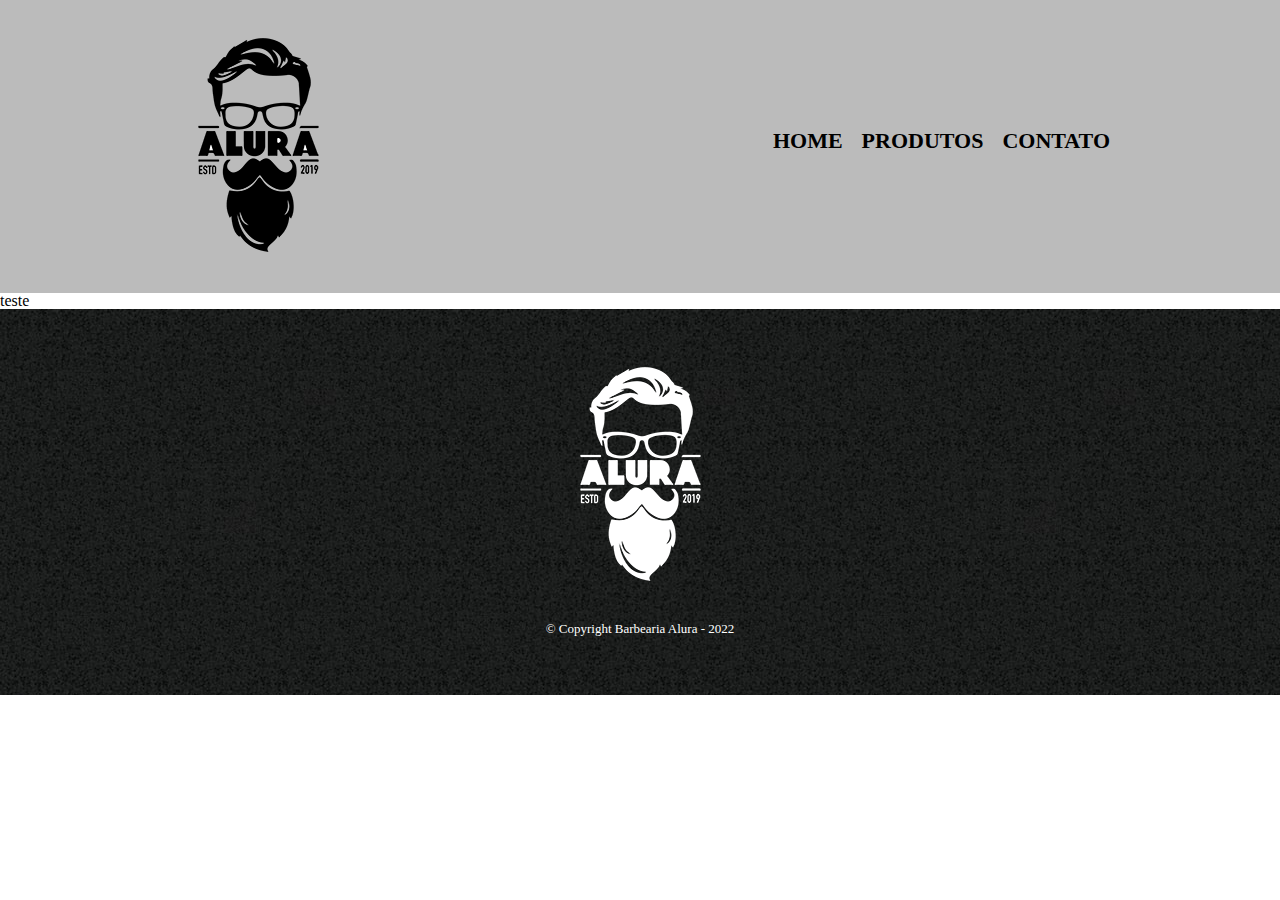
==== contato.html @ e4066982 "inicio da Parte 3" ====
<!DOCTYPE html>
<html lang="pr-br">
  <head>
    <meta charset="UTF-8" />
    <meta http-equiv="X-UA-Compatible" content="IE=edge" />
    <meta name="viewport" content="width=device-width, initial-scale=1.0" />

    <link rel="stylesheet" href="./css/reset.css" />
    <link rel="stylesheet" href="./css/style.css" />

    <title>Contato - Barbearia Alura</title>
  </head>

  <body>
    <header>
      <div class="caixa">
        <h1><img src="./imagens/logo.png" /></h1>

        <nav>
          <ul>
            <li><a href="index.html">Home</a></li>
            <li><a href="produtos.html">Produtos</a></li>
            <li><a href="contato.html">Contato</a></li>
          </ul>
        </nav>
      </div>
    </header>

    <main>teste</main>

    <footer>
      <img src="./imagens/logo-branco.png" />
      <p class="copyright">&copy; Copyright Barbearia Alura - 2022</p>
    </footer>
  </body>
</html>
---- css/style.css ----
header {
  background: #bbbbbb;
  padding: 20px 0;
}

.caixa {
  position: relative;
  width: 940px;
  margin: 0 auto;
}

nav {
  position: absolute;
  top: 110px;
  right: 0;
}

nav li {
  display: inline;
  margin: 0 0 0 15px;
}

nav a {
  text-transform: uppercase;
  color: #000000;
  font-weight: bold;
  font-size: 22px;
  text-decoration: none;
}

nav a:hover {
  color: #b78c19;
  text-decoration: underline;
}

.produtos {
  width: 940px;
  margin: 0 auto;
  padding: 50px 0;
}

.produtos li {
  display: inline-block;
  text-align: center;
  width: 30%;
  vertical-align: top;
  margin: 0 1.5%;
  padding: 30px 20px;
  box-sizing: border-box;
  border: 2px solid #000000;
  border-radius: 10px;
}

.produtos li:hover {
  border-color: #b78c19;
}

.produtos li:hover h2 {
  font-size: 34px;
}

.produtos li:active {
  border-color: #088C19;
}

.produtos h2 {
  font-size: 30px;
  font-weight: bold;
}

.produto-descricao {
  font-size: 18px;
}

.produto-preco {
  font-size: 22px;
  font-weight: bold;
  margin-top: 10px;
}

footer {
  text-align: center;
  background: url(/imagens/bg.jpg);
  padding: 40px 0;
}

.copyright {
  color: #FFFFFF;
  font-size: 13px;
  margin: 20px;
}
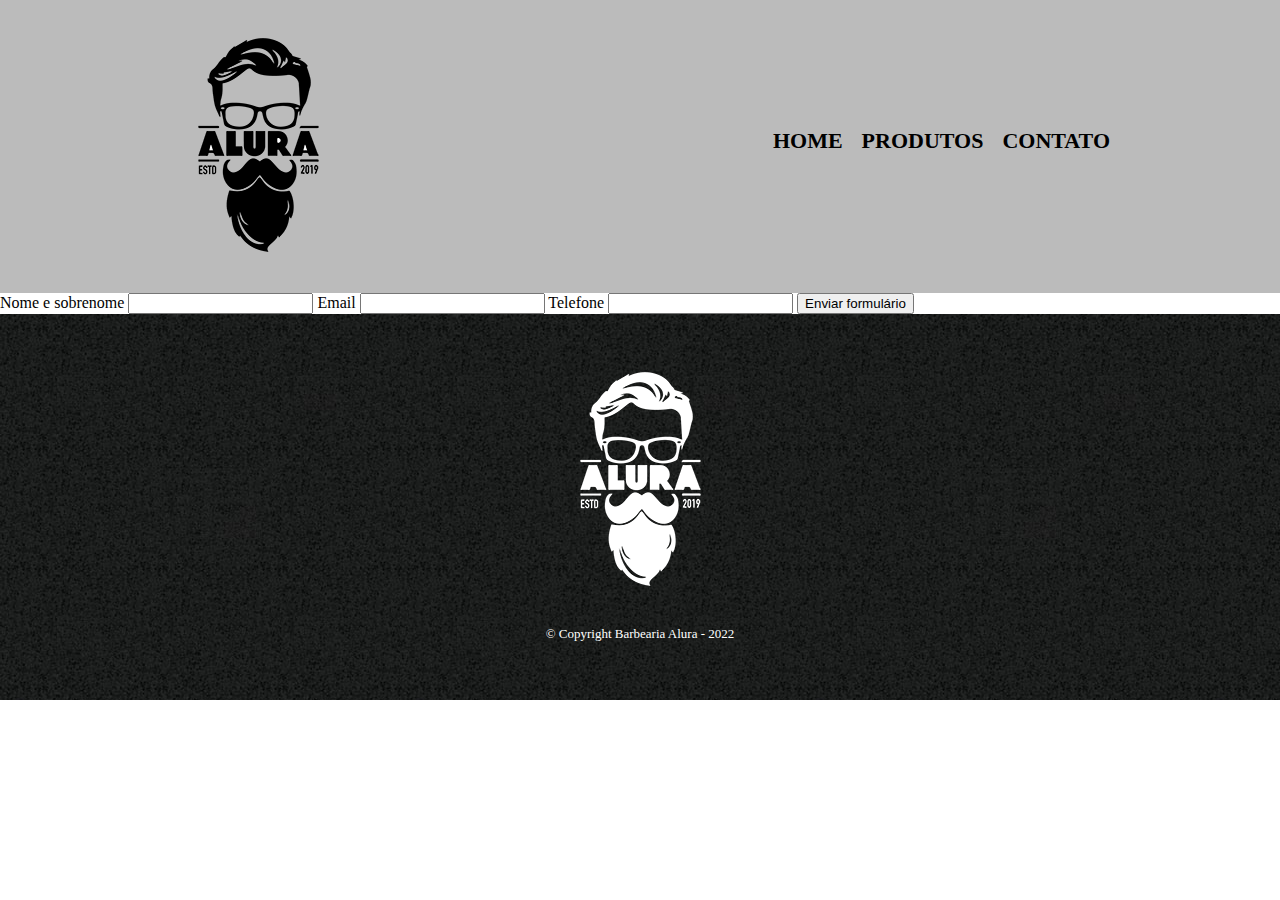
==== commit 20e6b936: "estrutura básica" ====
--- a/contato.html
+++ b/contato.html
@@ -26,7 +26,20 @@
       </div>
     </header>
 
-    <main>teste</main>
+    <main>
+      <form>
+        <label for="nomesobrenome">Nome e sobrenome</label>
+        <input type="text" id="nomesobrenome" />
+
+        <label for="email">Email</label>
+        <input type="text" id="email" />
+
+        <label for="telefone">Telefone</label>
+        <input type="text" id="telefone" />
+
+        <input type="submit" value="Enviar formulário" />
+      </form>
+    </main>
 
     <footer>
       <img src="./imagens/logo-branco.png" />
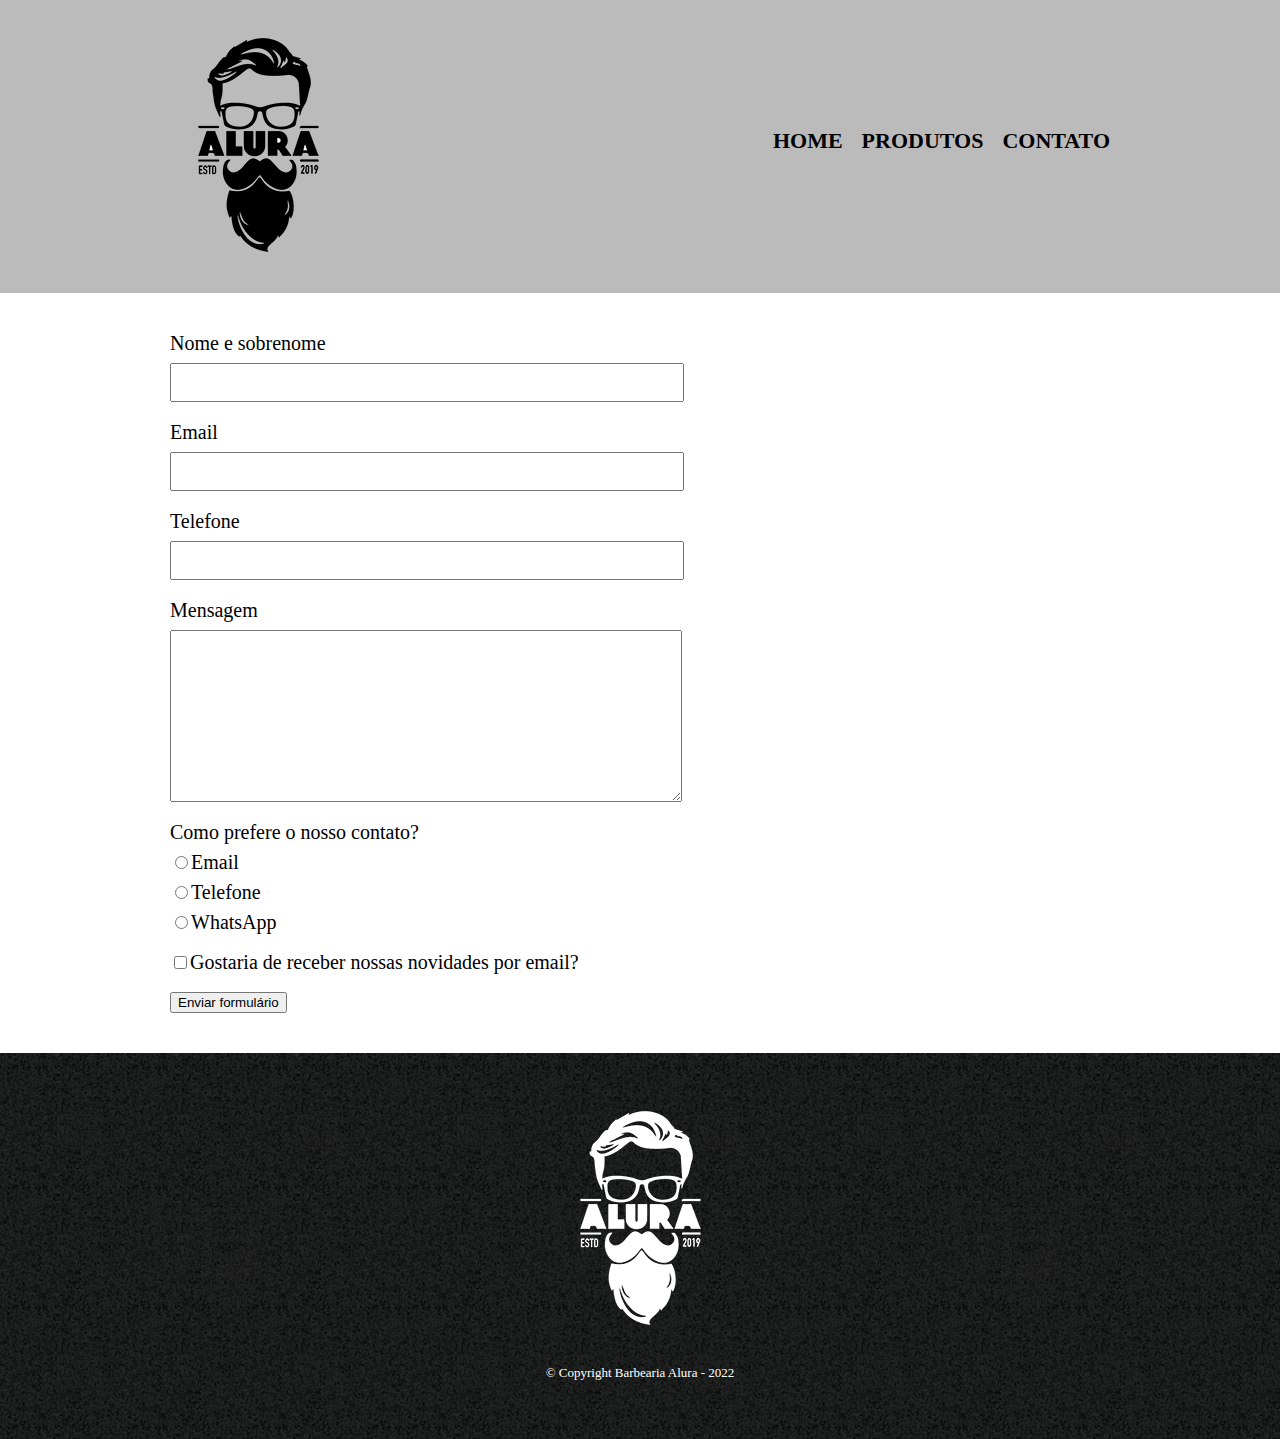
==== commit 39e82f99: "formularios complexos" ====
--- a/contato.html
+++ b/contato.html
@@ -29,13 +29,51 @@
     <main>
       <form>
         <label for="nomesobrenome">Nome e sobrenome</label>
-        <input type="text" id="nomesobrenome" />
+        <input type="text" id="nomesobrenome" class="input-padrao"/>
 
         <label for="email">Email</label>
-        <input type="text" id="email" />
+        <input type="text" id="email" class="input-padrao" />
 
         <label for="telefone">Telefone</label>
-        <input type="text" id="telefone" />
+        <input type="text" id="telefone" class="input-padrao" />
+
+        <label for="mensagem">Mensagem</label>
+        <textarea id="mensagem" cols="30" rows="10" class="input-padrao"></textarea>
+
+        <div>
+          <p>Como prefere o nosso contato?</p>
+          <label for="radio-email"
+            ><input
+              type="radio"
+              name="contato"
+              value="email"
+              id="radio-email"
+            />Email</label
+          >
+
+          <label for="radio-telefone"
+            ><input
+              type="radio"
+              name="contato"
+              value="telefone"
+              id="radio-telefone"
+            />Telefone</label
+          >
+
+          <label for="radio-whatsapp"
+            ><input
+              type="radio"
+              name="contato"
+              value="whatsapp"
+              id="radio-whatsapp"
+            />WhatsApp</label
+          >
+        </div>
+
+        <label class="checkbox" 
+          ><input type="checkbox" />Gostaria de receber nossas novidades por
+          email?</label
+        >
 
         <input type="submit" value="Enviar formulário" />
       </form>
--- a/css/style.css
+++ b/css/style.css
@@ -60,7 +60,7 @@
 }
 
 .produtos li:active {
-  border-color: #088C19;
+  border-color: #088c19;
 }
 
 .produtos h2 {
@@ -85,7 +85,33 @@
 }
 
 .copyright {
-  color: #FFFFFF;
+  color: #ffffff;
   font-size: 13px;
   margin: 20px;
-}+}
+
+main {
+  width: 940px;
+  margin: 0 auto;
+}
+
+form {
+  margin: 40px 0;
+}
+
+form label, form p {
+  display: block;
+  font-size: 20px;
+  margin: 0 0 10px;
+}
+
+.input-padrao {
+  display: block;
+  margin: 0 0 20px;
+  padding: 10px 20px;
+  width: 50%;
+}
+
+.checkbox {
+  margin: 20px 0;
+}
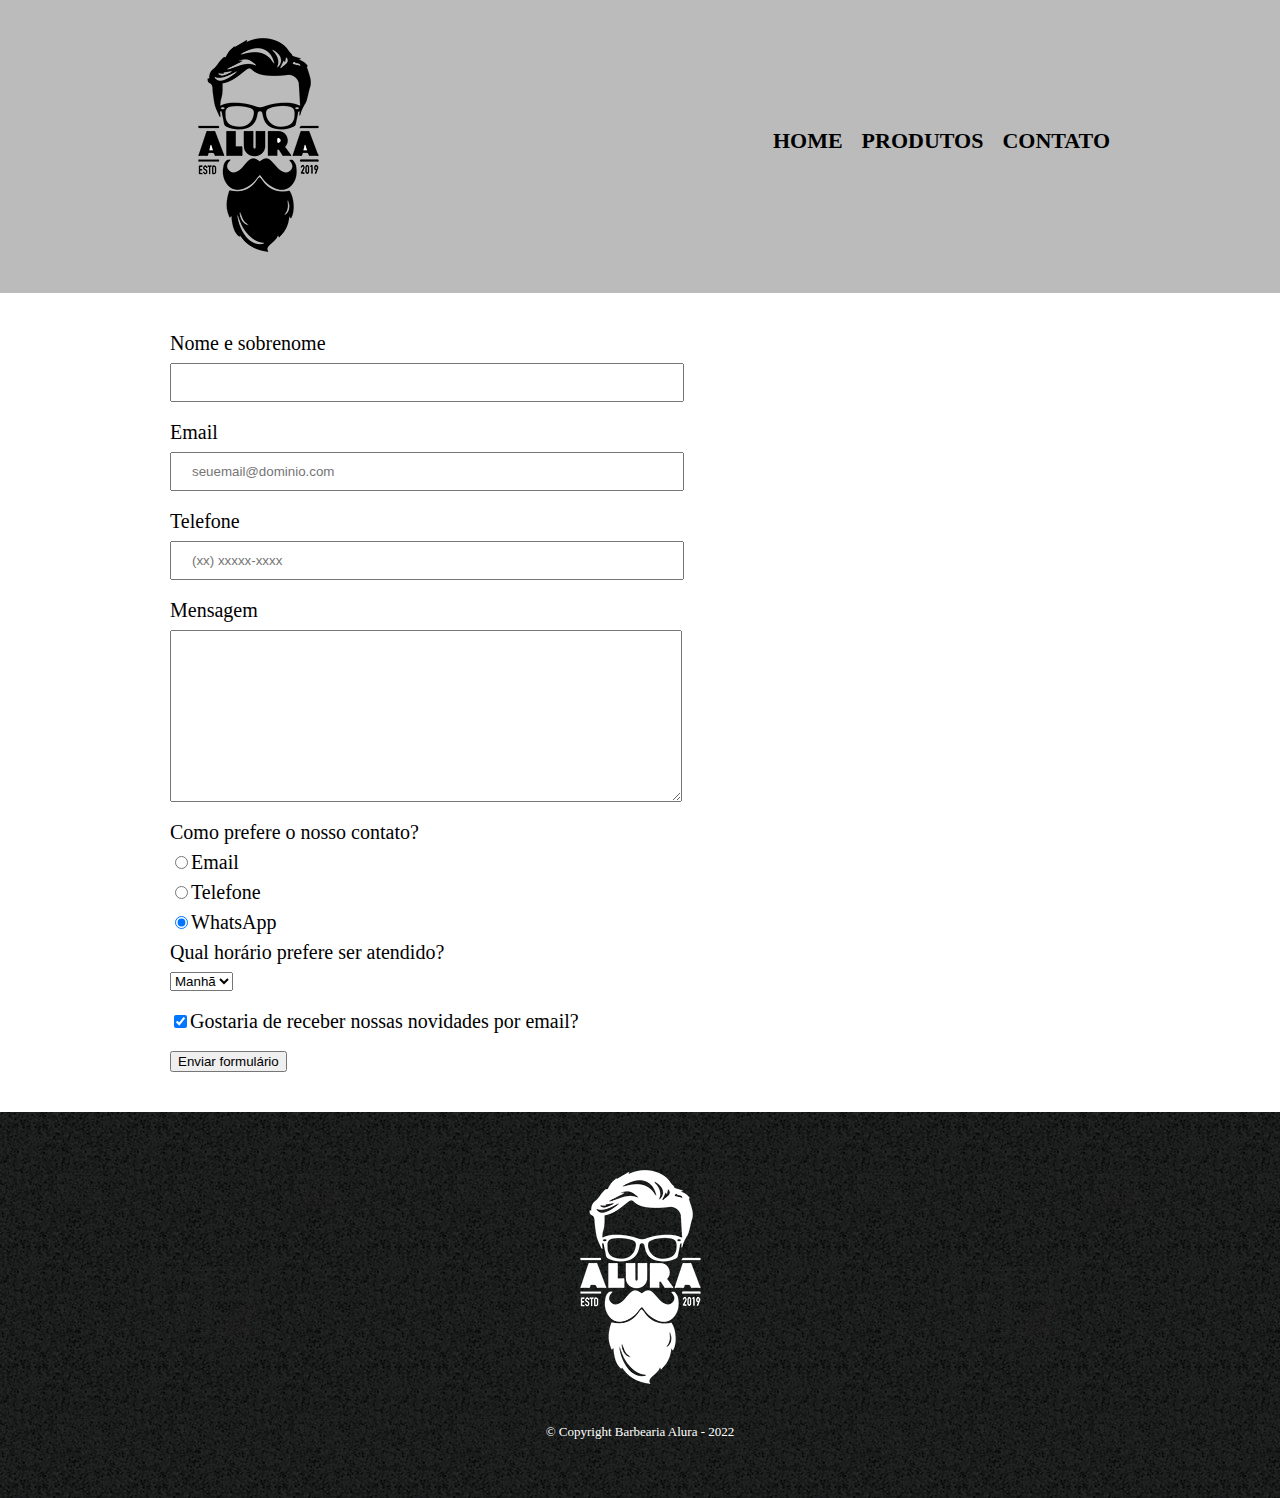
==== commit cc5717a2: "dados importantes" ====
--- a/contato.html
+++ b/contato.html
@@ -29,21 +29,27 @@
     <main>
       <form>
         <label for="nomesobrenome">Nome e sobrenome</label>
-        <input type="text" id="nomesobrenome" class="input-padrao"/>
+        <input type="text" id="nomesobrenome" class="input-padrao" required />
 
         <label for="email">Email</label>
-        <input type="text" id="email" class="input-padrao" />
+        <input type="email" id="email" class="input-padrao" required placeholder="seuemail@dominio.com" />
 
         <label for="telefone">Telefone</label>
-        <input type="text" id="telefone" class="input-padrao" />
-
+        <input type="tel" id="telefone" class="input-padrao" required placeholder="(xx) xxxxx-xxxx" />
+        
         <label for="mensagem">Mensagem</label>
-        <textarea id="mensagem" cols="30" rows="10" class="input-padrao"></textarea>
+        <textarea
+          id="mensagem"
+          cols="30"
+          rows="10"
+          class="input-padrao"
+          required
+        ></textarea>
 
         <div>
           <p>Como prefere o nosso contato?</p>
-          <label for="radio-email"
-            ><input
+          <label for="radio-email">
+            <input
               type="radio"
               name="contato"
               value="email"
@@ -51,8 +57,8 @@
             />Email</label
           >
 
-          <label for="radio-telefone"
-            ><input
+          <label for="radio-telefone">
+            <input
               type="radio"
               name="contato"
               value="telefone"
@@ -60,18 +66,28 @@
             />Telefone</label
           >
 
-          <label for="radio-whatsapp"
-            ><input
+          <label for="radio-whatsapp">
+            <input
               type="radio"
               name="contato"
               value="whatsapp"
               id="radio-whatsapp"
+              checked
             />WhatsApp</label
           >
         </div>
 
-        <label class="checkbox" 
-          ><input type="checkbox" />Gostaria de receber nossas novidades por
+        <div>
+          <p>Qual horário prefere ser atendido?</p>
+          <select>
+            <option>Manhã</option>
+            <option>Tarde</option>
+            <option>Noite</option>
+          </select>
+        </div>
+
+        <label class="checkbox"
+          ><input type="checkbox" checked />Gostaria de receber nossas novidades por
           email?</label
         >
 
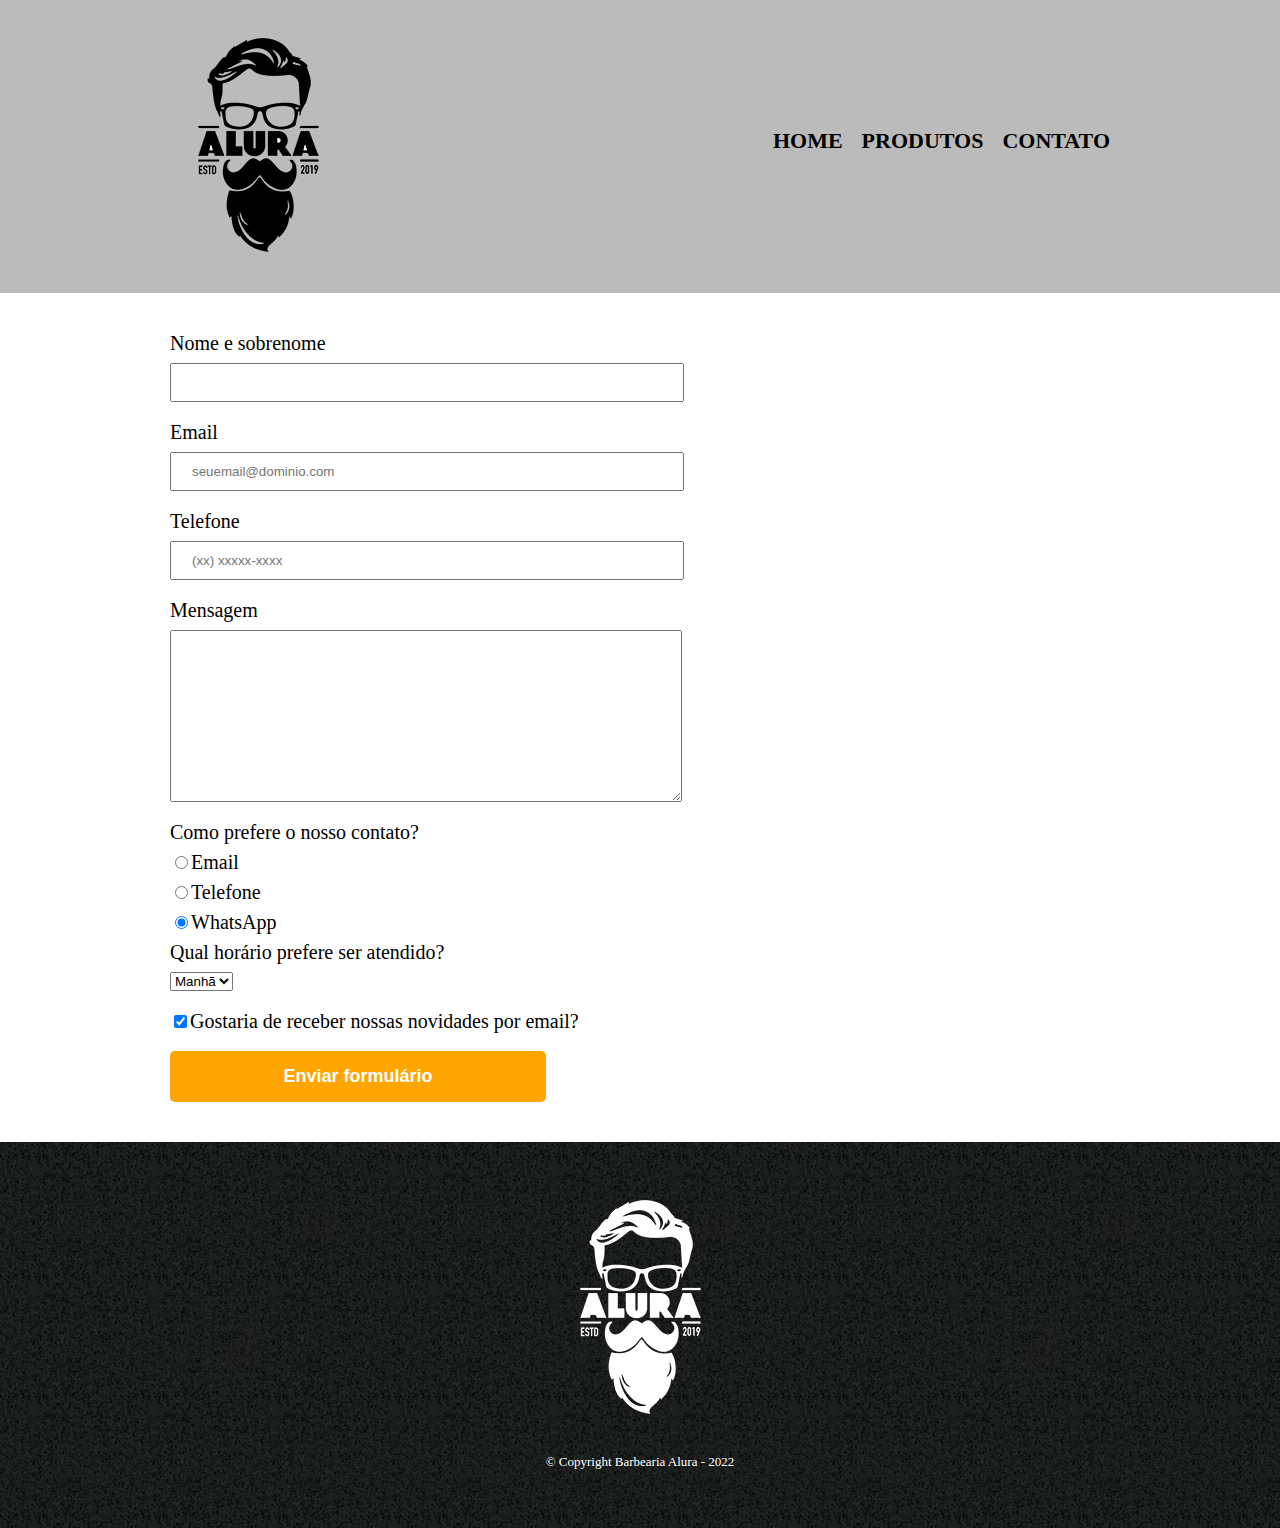
==== commit fd3b9bd3: "transformações" ====
--- a/contato.html
+++ b/contato.html
@@ -14,7 +14,7 @@
   <body>
     <header>
       <div class="caixa">
-        <h1><img src="./imagens/logo.png" /></h1>
+        <h1><img src="./imagens/logo.png" alt="Logo da Barbearia Alura" /></h1>
 
         <nav>
           <ul>
@@ -32,11 +32,23 @@
         <input type="text" id="nomesobrenome" class="input-padrao" required />
 
         <label for="email">Email</label>
-        <input type="email" id="email" class="input-padrao" required placeholder="seuemail@dominio.com" />
+        <input
+          type="email"
+          id="email"
+          class="input-padrao"
+          required
+          placeholder="seuemail@dominio.com"
+        />
 
         <label for="telefone">Telefone</label>
-        <input type="tel" id="telefone" class="input-padrao" required placeholder="(xx) xxxxx-xxxx" />
-        
+        <input
+          type="tel"
+          id="telefone"
+          class="input-padrao"
+          required
+          placeholder="(xx) xxxxx-xxxx"
+        />
+
         <label for="mensagem">Mensagem</label>
         <textarea
           id="mensagem"
@@ -46,8 +58,8 @@
           required
         ></textarea>
 
-        <div>
-          <p>Como prefere o nosso contato?</p>
+        <fieldset>
+          <legend>Como prefere o nosso contato?</legend>
           <label for="radio-email">
             <input
               type="radio"
@@ -75,28 +87,28 @@
               checked
             />WhatsApp</label
           >
-        </div>
+        </fieldset>
 
-        <div>
-          <p>Qual horário prefere ser atendido?</p>
+        <fieldset>
+          <legend>Qual horário prefere ser atendido?</legend>
           <select>
             <option>Manhã</option>
             <option>Tarde</option>
             <option>Noite</option>
           </select>
-        </div>
+        </fieldset>
 
         <label class="checkbox"
-          ><input type="checkbox" checked />Gostaria de receber nossas novidades por
-          email?</label
+          ><input type="checkbox" checked />Gostaria de receber nossas novidades
+          por email?</label
         >
 
-        <input type="submit" value="Enviar formulário" />
+        <input type="submit" value="Enviar formulário" class="enviar"/>
       </form>
     </main>
 
     <footer>
-      <img src="./imagens/logo-branco.png" />
+      <img src="./imagens/logo-branco.png" alt="Logo da Barbearia Alura" />
       <p class="copyright">&copy; Copyright Barbearia Alura - 2022</p>
     </footer>
   </body>
--- a/css/style.css
+++ b/css/style.css
@@ -99,7 +99,7 @@
   margin: 40px 0;
 }
 
-form label, form p {
+form label, form legend {
   display: block;
   font-size: 20px;
   margin: 0 0 10px;
@@ -115,3 +115,21 @@
 .checkbox {
   margin: 20px 0;
 }
+
+.enviar {
+  width: 40%;
+  padding: 15px 0;
+  background: #FFA500;
+  color: #ffffff;
+  font-weight: bold;
+  font-size: 18px;
+  border: none;
+  border-radius: 5px;
+  transition: 1s all;
+  cursor: pointer;
+}
+
+.enviar:hover {
+  background: #FF8C00;
+  transform: scale(1.2);
+}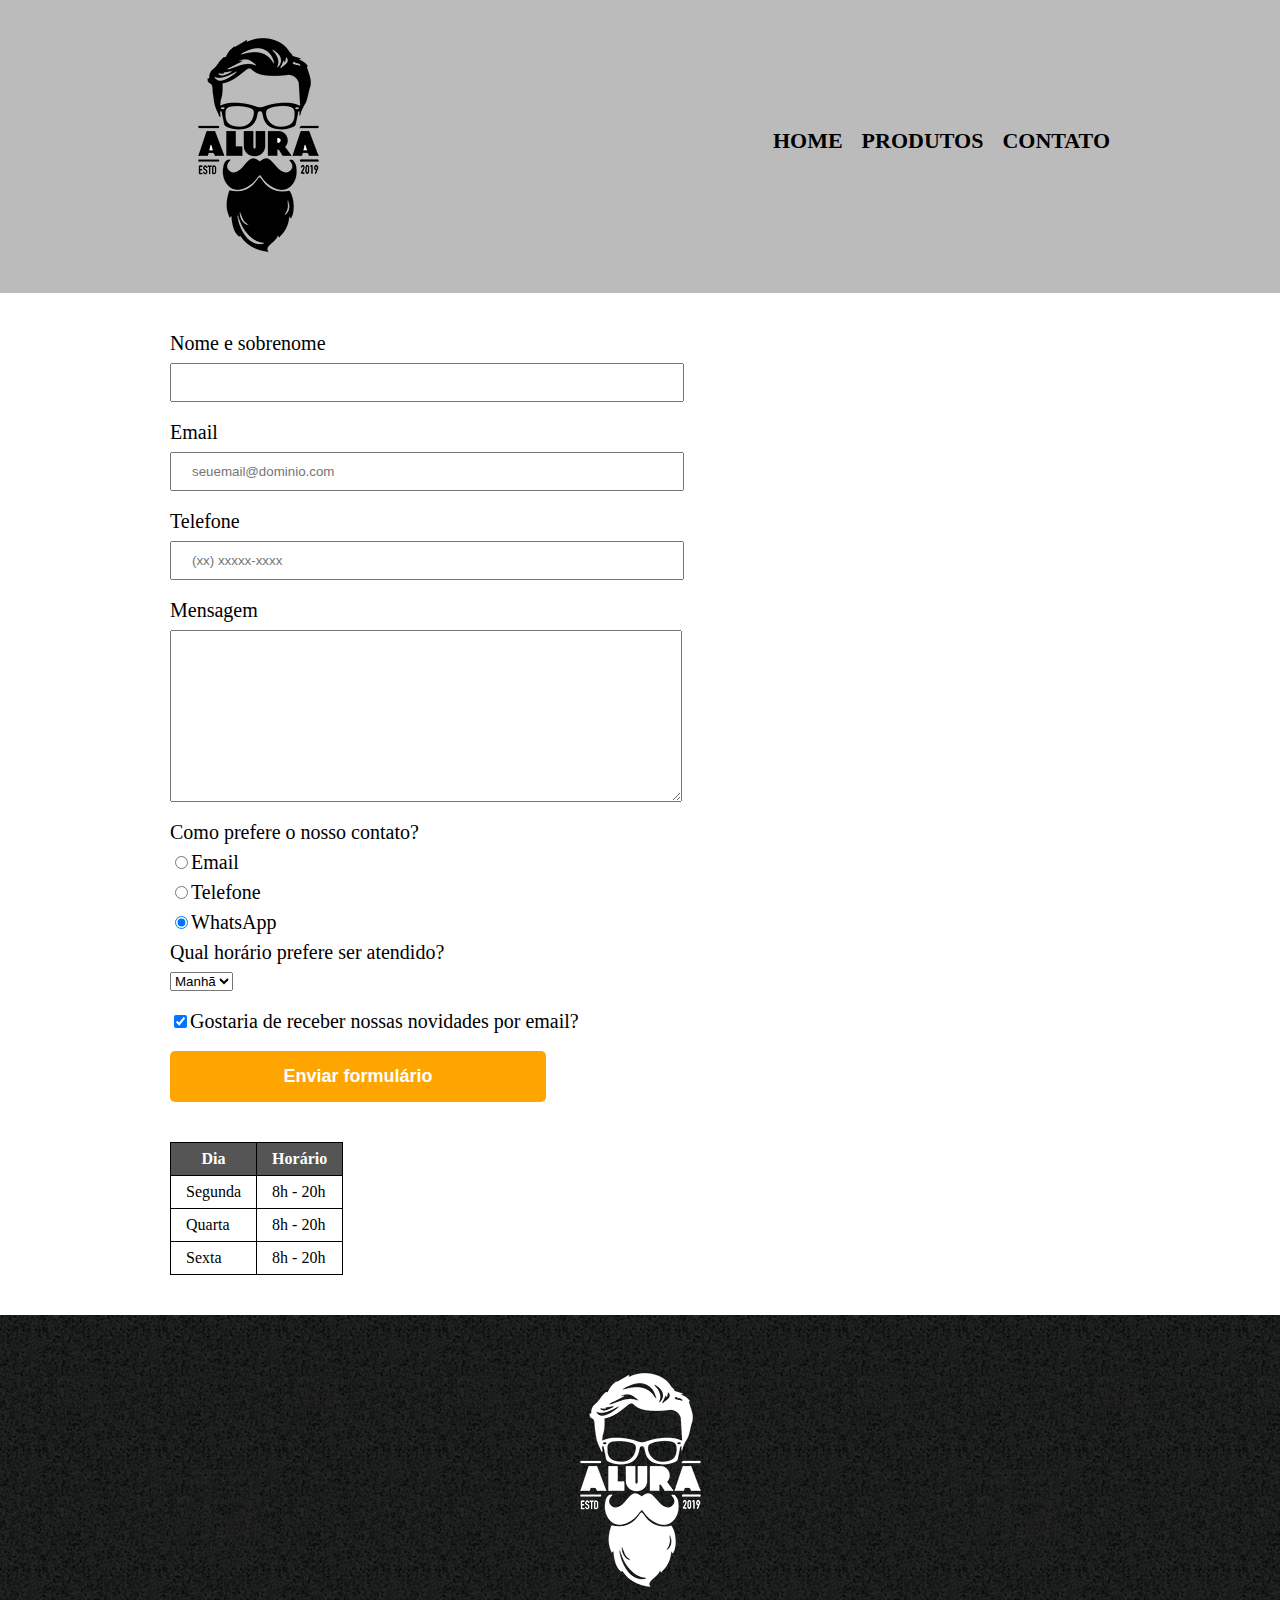
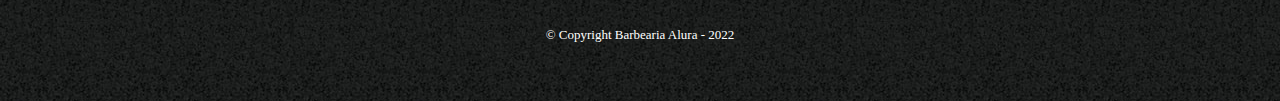
==== commit f1bb3f01: "css na tabela" ====
--- a/contato.html
+++ b/contato.html
@@ -103,8 +103,31 @@
           por email?</label
         >
 
-        <input type="submit" value="Enviar formulário" class="enviar"/>
+        <input type="submit" value="Enviar formulário" class="enviar" />
       </form>
+
+      <table>
+        <thead>
+          <tr>
+            <th>Dia</th>
+            <th>Horário</th>
+          </tr>
+        </thead>
+        <tbody>
+          <tr>
+            <td>Segunda</td>
+            <td>8h - 20h</td>
+          </tr>
+          <tr>
+            <td>Quarta</td>
+            <td>8h - 20h</td>
+          </tr>
+          <tr>
+            <td>Sexta</td>
+            <td>8h - 20h</td>
+          </tr>
+        </tbody>
+      </table>
     </main>
 
     <footer>
--- a/css/style.css
+++ b/css/style.css
@@ -132,4 +132,19 @@
 .enviar:hover {
   background: #FF8C00;
   transform: scale(1.2);
+}
+
+table {
+  margin: 20px 0 40px;
+}
+
+thead {
+  background: #555555;
+  color: #FFFFFF;
+  font-weight: bold;
+}
+
+td, th {
+  border: 1px solid #000000;
+  padding: 8px 15px;
 }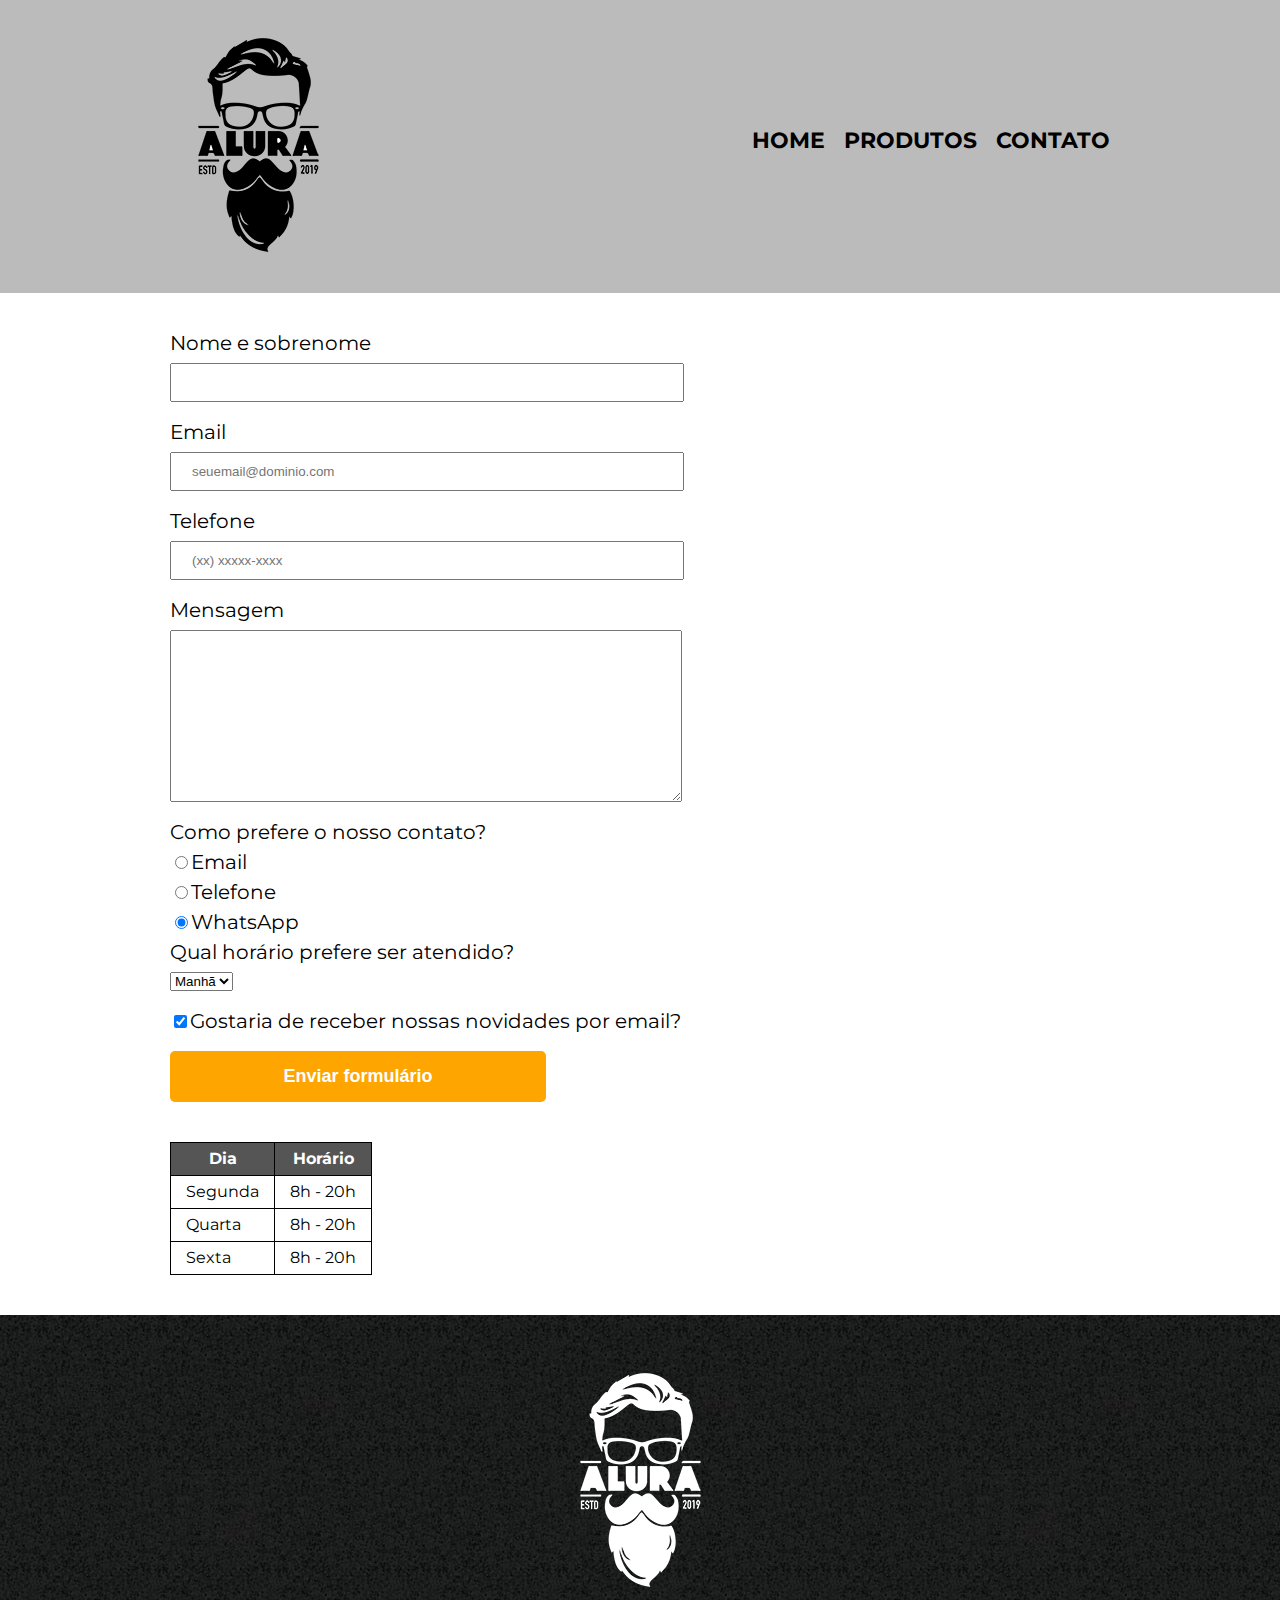
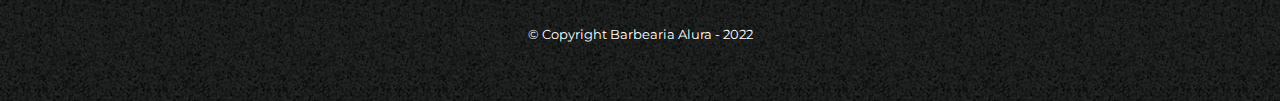
==== commit 15494dd9: "font family" ====
--- a/contato.html
+++ b/contato.html
@@ -7,6 +7,7 @@
 
     <link rel="stylesheet" href="./css/reset.css" />
     <link rel="stylesheet" href="./css/style.css" />
+    <link href="https://fonts.googleapis.com/css?family=Montserrat&display=swap" rel="stylesheet">
 
     <title>Contato - Barbearia Alura</title>
   </head>
--- a/css/style.css
+++ b/css/style.css
@@ -1,3 +1,9 @@
+/*BODY GERAL*/
+body {
+  font-family: 'Montserrat', sans-serif;
+}
+
+/*HEADER GERAL*/
 header {
   background: #bbbbbb;
   padding: 20px 0;
@@ -33,6 +39,47 @@
   text-decoration: underline;
 }
 
+/*MAIN GERAL*/
+main {
+  width: 940px;
+  margin: 0 auto;
+}
+
+/*MAIN HOME*/
+.banner {
+  width: 100%;
+}
+
+.titulo-principal {
+  text-align: center;
+  font-size: 2em;
+  margin: 0 0 1em;
+  clear: left;
+}
+
+.utensilios {
+  width: 120px;
+  float: left;
+  margin: 0 20px 20px 0;
+}
+
+.principal p {
+  margin: 0 0 1em;
+}
+
+.principal strong {
+  font-weight: bold;
+}
+
+.principal em {
+  font-style: italic;
+}
+
+.imagem-beneficios {
+  width: 60%;
+}
+
+/*MAIN PRODUTO*/
 .produtos {
   width: 940px;
   margin: 0 auto;
@@ -78,28 +125,13 @@
   margin-top: 10px;
 }
 
-footer {
-  text-align: center;
-  background: url(/imagens/bg.jpg);
-  padding: 40px 0;
-}
-
-.copyright {
-  color: #ffffff;
-  font-size: 13px;
-  margin: 20px;
-}
-
-main {
-  width: 940px;
-  margin: 0 auto;
-}
-
+/*MAIN CONTATO*/
 form {
   margin: 40px 0;
 }
 
-form label, form legend {
+form label,
+form legend {
   display: block;
   font-size: 20px;
   margin: 0 0 10px;
@@ -119,7 +151,7 @@
 .enviar {
   width: 40%;
   padding: 15px 0;
-  background: #FFA500;
+  background: #ffa500;
   color: #ffffff;
   font-weight: bold;
   font-size: 18px;
@@ -130,7 +162,7 @@
 }
 
 .enviar:hover {
-  background: #FF8C00;
+  background: #ff8c00;
   transform: scale(1.2);
 }
 
@@ -140,11 +172,25 @@
 
 thead {
   background: #555555;
-  color: #FFFFFF;
+  color: #ffffff;
   font-weight: bold;
 }
 
-td, th {
+td,
+th {
   border: 1px solid #000000;
   padding: 8px 15px;
-}+}
+
+/*FOOTER GERAL*/
+footer {
+  text-align: center;
+  background: url(/imagens/bg.jpg);
+  padding: 40px 0;
+}
+
+.copyright {
+  color: #ffffff;
+  font-size: 13px;
+  margin: 20px;
+}
